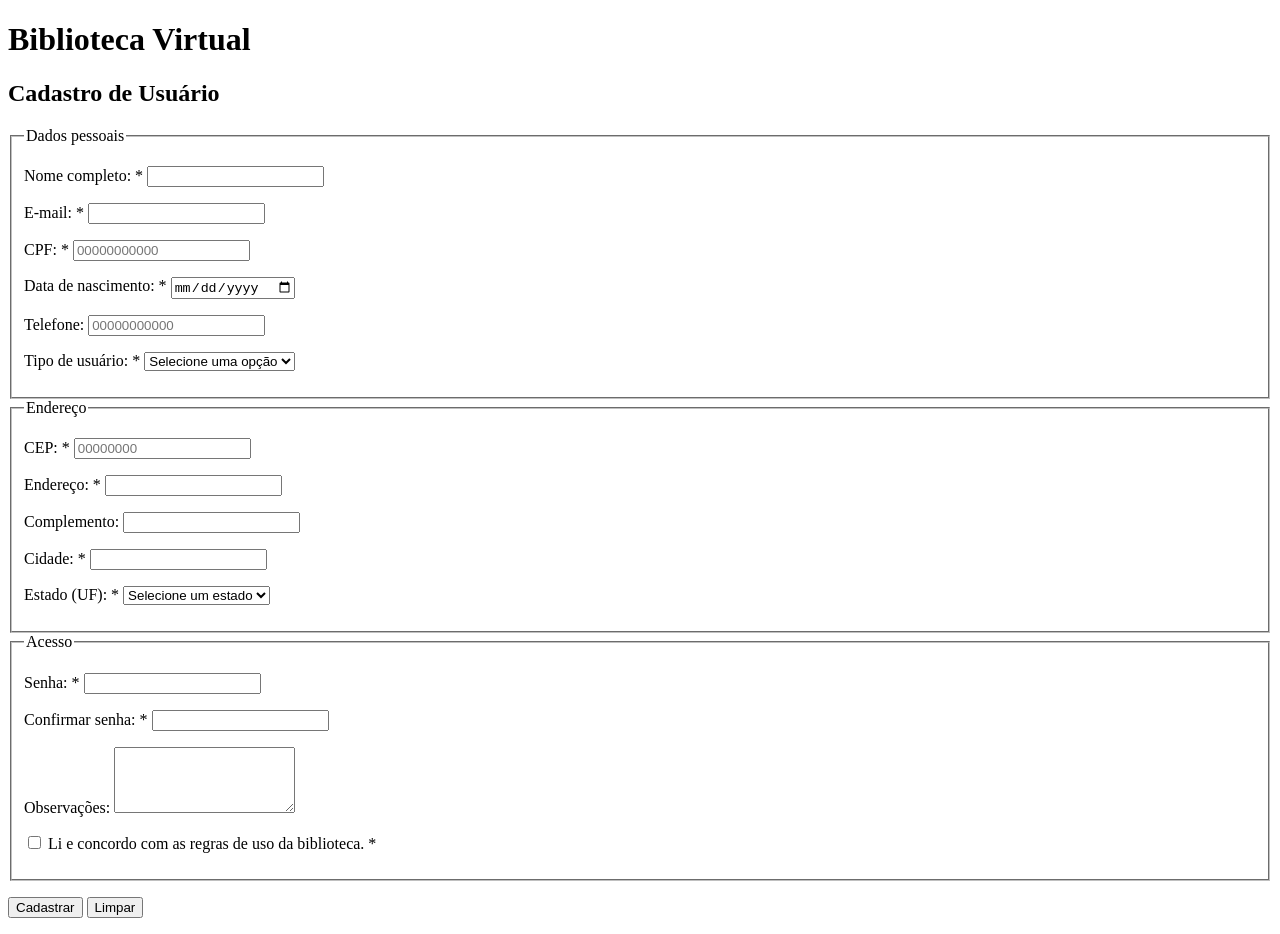
==== src/www/usuario.html @ 1f870db5 "Minha parte da prova N1" ====
<!DOCTYPE html>
<html lang="pt-BR">
<head>
    <meta charset="UTF-8">
    <meta name="viewport" content="width=device-width, initial-scale=1.0">
    <meta name="description" content="Formulário de cadastro de usuário da Biblioteca Virtual">
    <title>Cadastro de Usuário | Biblioteca Virtual</title>
</head>
<body>
    <header>
        <h1>Biblioteca Virtual</h1>
        <h2>Cadastro de Usuário</h2>
    </header>

    <main>
        <form action="#" method="post">

            <fieldset>
                <legend>Dados pessoais</legend>

                <p>
                    <label for="nome">Nome completo: *</label>
                    <input type="text" id="nome" name="nome" maxlength="100" autocomplete="name" required>
                </p>

                <p>
                    <label for="email">E-mail: *</label>
                    <input type="email" id="email" name="email" maxlength="120" autocomplete="email" required>
                </p>

                <p>
                    <label for="cpf">CPF: *</label>
                    <input type="text" id="cpf" name="cpf" maxlength="11" inputmode="numeric"
                           pattern="[0-9]{11}"
                           title="Informe apenas os 11 dígitos do CPF, sem pontos nem traços."
                           placeholder="00000000000" required>
                </p>

                <p>
                    <label for="data_nascimento">Data de nascimento: *</label>
                    <input type="date" id="data_nascimento" name="data_nascimento" required>
                </p>

                <p>
                    <label for="telefone">Telefone:</label>
                    <input type="tel" id="telefone" name="telefone" maxlength="11" inputmode="tel"
                           pattern="[0-9]{10,11}"
                           title="Informe apenas o DDD e o número, com 10 ou 11 dígitos."
                           placeholder="00000000000">
                </p>

                <p>
                    <label for="tipo_usuario">Tipo de usuário: *</label>
                    <select id="tipo_usuario" name="tipo_usuario" required>
                        <option value="">Selecione uma opção</option>
                        <option value="aluno">Aluno</option>
                        <option value="professor">Professor</option>
                        <option value="funcionario">Funcionário</option>
                        <option value="visitante">Visitante</option>
                    </select>
                </p>
            </fieldset>

            <fieldset>
                <legend>Endereço</legend>

                <p>
                    <label for="cep">CEP: *</label>
                    <input type="text" id="cep" name="cep" maxlength="8" inputmode="numeric"
                           pattern="[0-9]{8}"
                           title="Informe apenas os 8 dígitos do CEP, sem o hífen."
                           placeholder="00000000" required>
                </p>

                <p>
                    <label for="endereco">Endereço: *</label>
                    <input type="text" id="endereco" name="endereco" maxlength="150" autocomplete="street-address" required>
                </p>

                <p>
                    <label for="complemento">Complemento:</label>
                    <input type="text" id="complemento" name="complemento" maxlength="60">
                </p>

                <p>
                    <label for="cidade">Cidade: *</label>
                    <input type="text" id="cidade" name="cidade" maxlength="80" required>
                </p>

                <p>
                    <label for="estado">Estado (UF): *</label>
                    <select id="estado" name="estado" required>
                        <option value="">Selecione um estado</option>
                        <option value="AC">Acre</option>
                        <option value="AL">Alagoas</option>
                        <option value="AP">Amapá</option>
                        <option value="AM">Amazonas</option>
                        <option value="BA">Bahia</option>
                        <option value="CE">Ceará</option>
                        <option value="DF">Distrito Federal</option>
                        <option value="ES">Espírito Santo</option>
                        <option value="GO">Goiás</option>
                        <option value="MA">Maranhão</option>
                        <option value="MT">Mato Grosso</option>
                        <option value="MS">Mato Grosso do Sul</option>
                        <option value="MG">Minas Gerais</option>
                        <option value="PA">Pará</option>
                        <option value="PB">Paraíba</option>
                        <option value="PR">Paraná</option>
                        <option value="PE">Pernambuco</option>
                        <option value="PI">Piauí</option>
                        <option value="RJ">Rio de Janeiro</option>
                        <option value="RN">Rio Grande do Norte</option>
                        <option value="RS">Rio Grande do Sul</option>
                        <option value="RO">Rondônia</option>
                        <option value="RR">Roraima</option>
                        <option value="SC">Santa Catarina</option>
                        <option value="SP">São Paulo</option>
                        <option value="SE">Sergipe</option>
                        <option value="TO">Tocantins</option>
                    </select>
                </p>
            </fieldset>

            <fieldset>
                <legend>Acesso</legend>

                <p>
                    <label for="senha">Senha: *</label>
                    <input type="password" id="senha" name="senha" minlength="8" maxlength="72"
                           autocomplete="new-password"
                           title="A senha deve ter no mínimo 8 caracteres." required>
                </p>

                <p>
                    <label for="confirmar_senha">Confirmar senha: *</label>
                    <input type="password" id="confirmar_senha" name="confirmar_senha" minlength="8" maxlength="72"
                           autocomplete="new-password"
                           title="A senha deve ter no mínimo 8 caracteres." required>
                </p>

                <p>
                    <label for="observacoes">Observações:</label>
                    <textarea id="observacoes" name="observacoes" rows="4" maxlength="500"></textarea>
                </p>

                <p>
                    <input type="checkbox" id="aceite_termos" name="aceite_termos" value="1" required>
                    <label for="aceite_termos">Li e concordo com as regras de uso da biblioteca. *</label>
                </p>
            </fieldset>

            <p>
                <button type="submit">Cadastrar</button>
                <button type="reset">Limpar</button>
            </p>
        </form>
    </main>
</body>
</html>
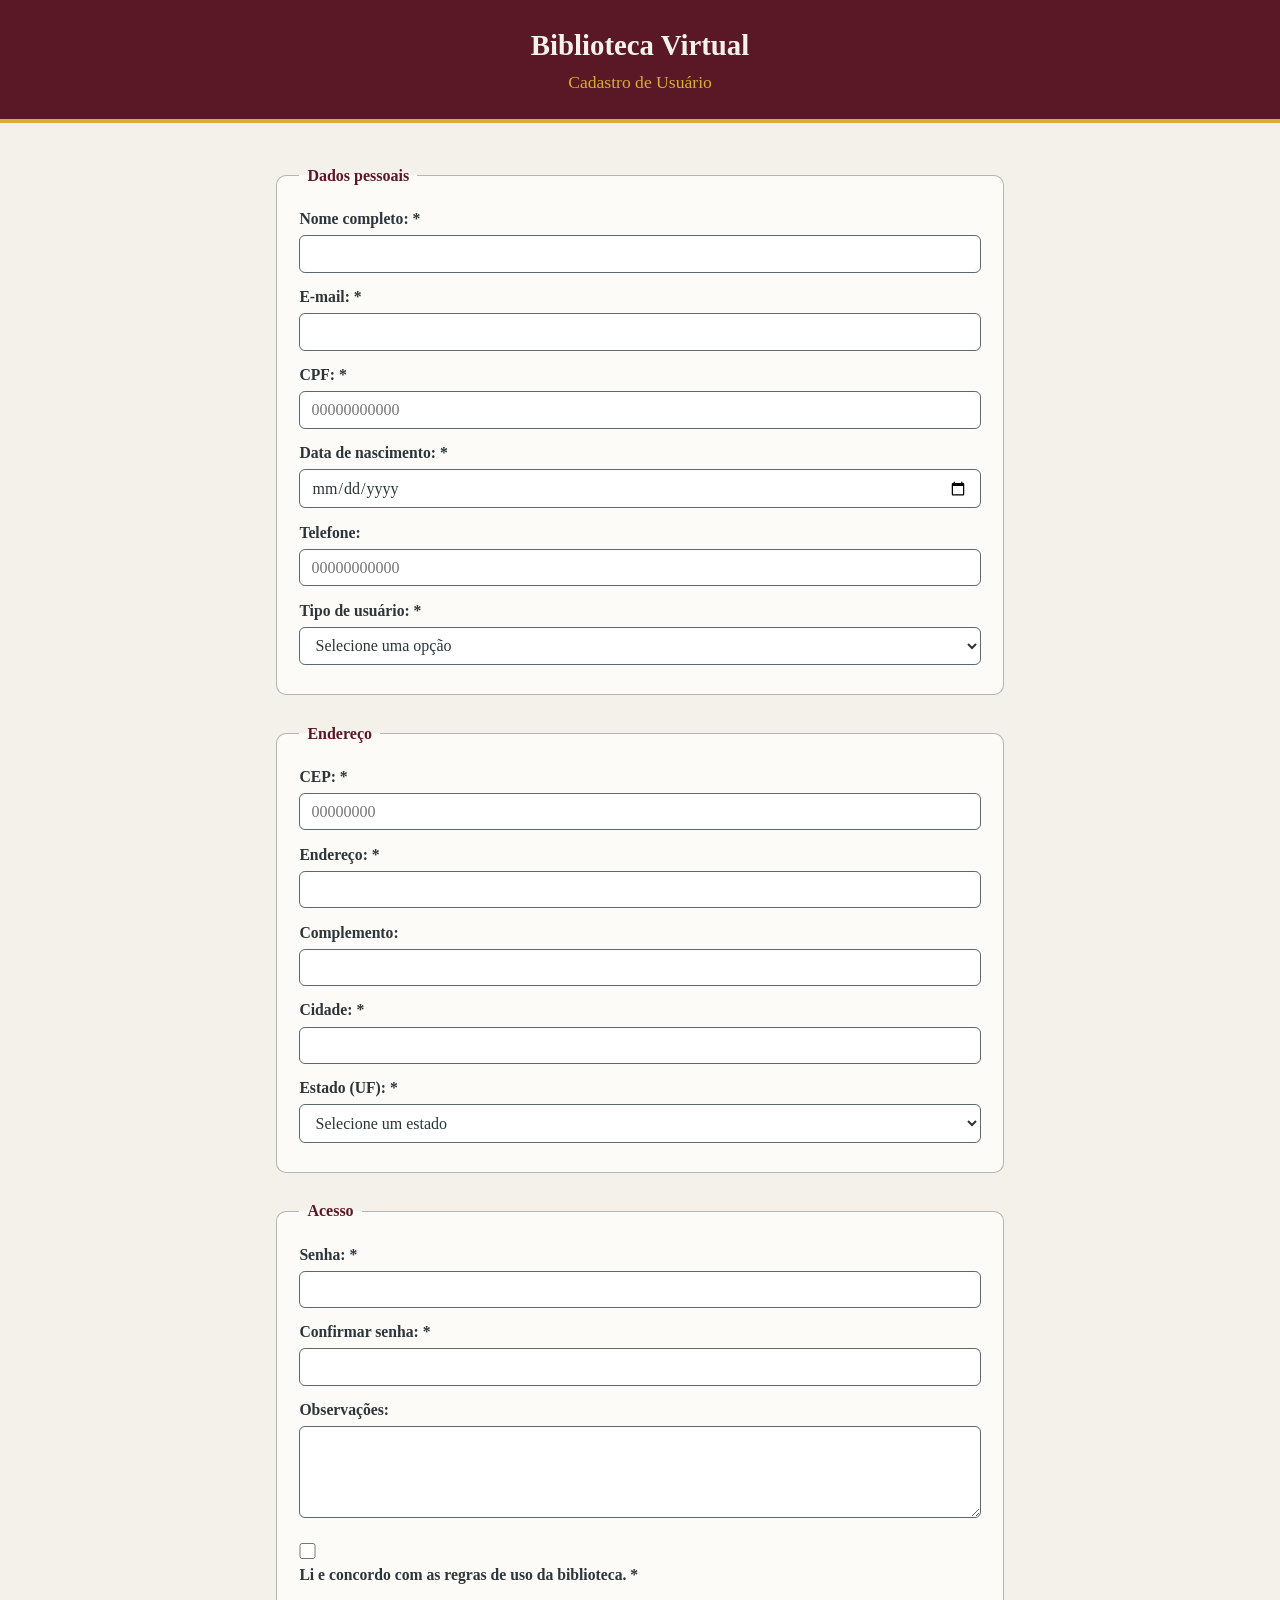
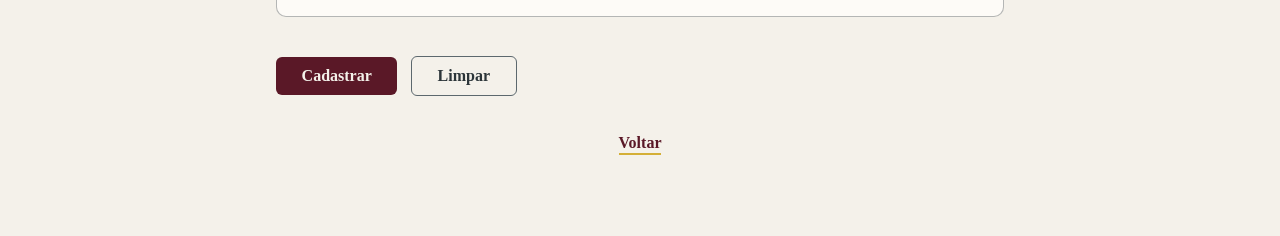
==== commit e331dcda: "feat: painel admin com login obrigatorio em cada acesso" ====
--- a/src/www/usuario.html
+++ b/src/www/usuario.html
@@ -13,7 +13,7 @@
     </header>
 
     <main>
-        <form action="#" method="post">
+        <form action="../php/usuario.php" method="post">
 
             <fieldset>
                 <legend>Dados pessoais</legend>
@@ -156,5 +156,6 @@
             </p>
         </form>
     </main>
+    <script src="../js/tpi2-ui.js" defer></script>
 </body>
 </html>
